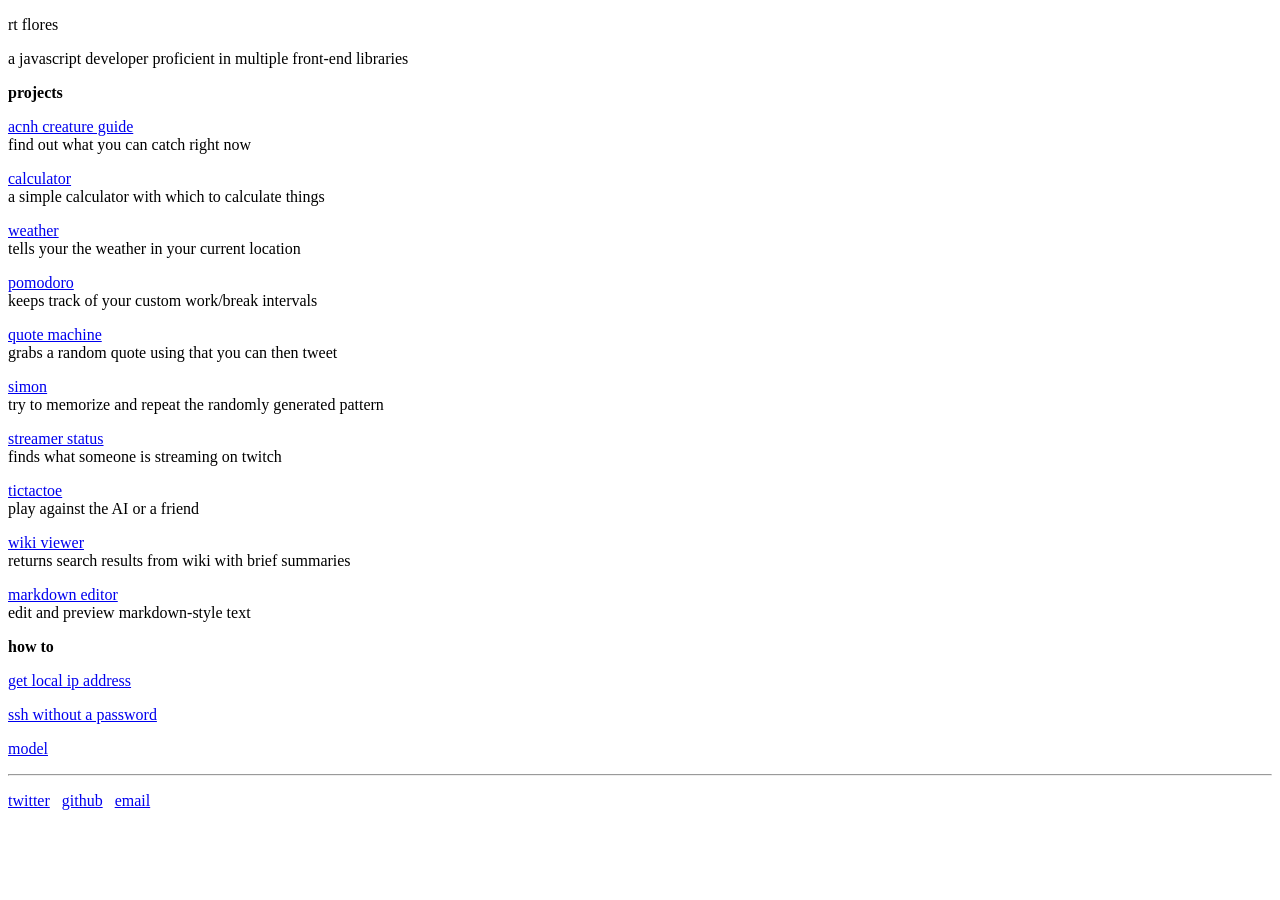
==== index.html @ cb529dd3 "test 3d model renderer" ====
<!DOCTYPE html>
<html lang="en">

<head>
  <meta charset="UTF-8">
  <meta name="viewport" content="width=device-width, initial-scale=1.0">
  <meta http-equiv="X-UA-Compatible" content="ie=edge">

  <title>RT Flores</title>
  <meta name="description" content="a javascript developer proficient in multiple front-end libraries"/>

  <link rel="stylesheet" href="./css/index.css">

  <!-- favicon -->
  <link rel="apple-touch-icon" sizes="180x180" href="./favicon/apple-touch-icon.png">
  <link rel="icon" type="image/png" sizes="32x32" href="./favicon/favicon-32x32.png">
  <link rel="icon" type="image/png" sizes="16x16" href="./favicon/favicon-16x16.png">
  <link rel="manifest" href="manifest.json">
  <script>navigator.serviceWorker.register("sw.js")</script> 
</head>

<body class="terminal container">
  <header>
    <p class="terminal-prompt logo">rt flores</p>
    <p>a javascript developer proficient in multiple front-end libraries</p>
  </header>

  <main>
    <p id="projects"><b>projects</b></p>

    <p>
      <a href="https://rtflores.com/acnh-creature-guide">acnh creature guide</a>
      <br>
      find out what you can catch right now
    </p>

    <p>
      <a href="https://rtflores.com/calculator">calculator</a>
      <br>
      a simple calculator with which to calculate things
    </p>

    <p>
      <a href="https://rtflores.com/weather">weather</a>
      <br>
      tells your the weather in your current location
    </p>

    <p>
      <a href="https://rtflores.com/pomodoro">pomodoro</a>
      <br>
      keeps track of your custom work/break intervals
    </p>

    <p>
      <a href="https://rtflores.com/quotes">quote machine</a>
      <br>
      grabs a random quote using that you can then tweet
    </p>

    <p>
      <a href="https://rtflores.com/simon">simon</a>
      <br>
      try to memorize and repeat the randomly generated pattern
    </p>

    <p>
      <a href="https://rtflores.com/streamerstatus">streamer status</a>
      <br>
      finds what someone is streaming on twitch
    </p>

    <p>
      <a href="https://rtflores.com/tictactoe">tictactoe</a>
      <br>
      play against the AI or a friend
    </p>

    <p>
      <a href="https://rtflores.com/wikiviewer">wiki viewer</a>
      <br>
      returns search results from wiki with brief summaries
    </p>

    <p>
      <a href="https://rtflores.com/markdown">markdown editor</a>
      <br>
      edit and preview markdown-style text
    </p>

    <p id="how-to"><b>how to</b></p>

    <p><a href="./how-to/get-local-ip-address.html">get local ip address</a></p>
    <p><a href="./how-to/ssh-without-a-password.html">ssh without a password</a></p>
    <p><a href="./model/index.html">model</a></p>
  </main>

  <hr>

  <footer>
    <p>
      <a href="https://twitter.com/rotyflo" target="_blank">twitter</a>&nbsp;&nbsp;
      <a href="https://github.com/rotyflo" target="_blank">github</a>&nbsp;&nbsp;
      <a href="mailto:me@rtflores.com">email</a>
    </p>
  </footer>
</body>

</html>
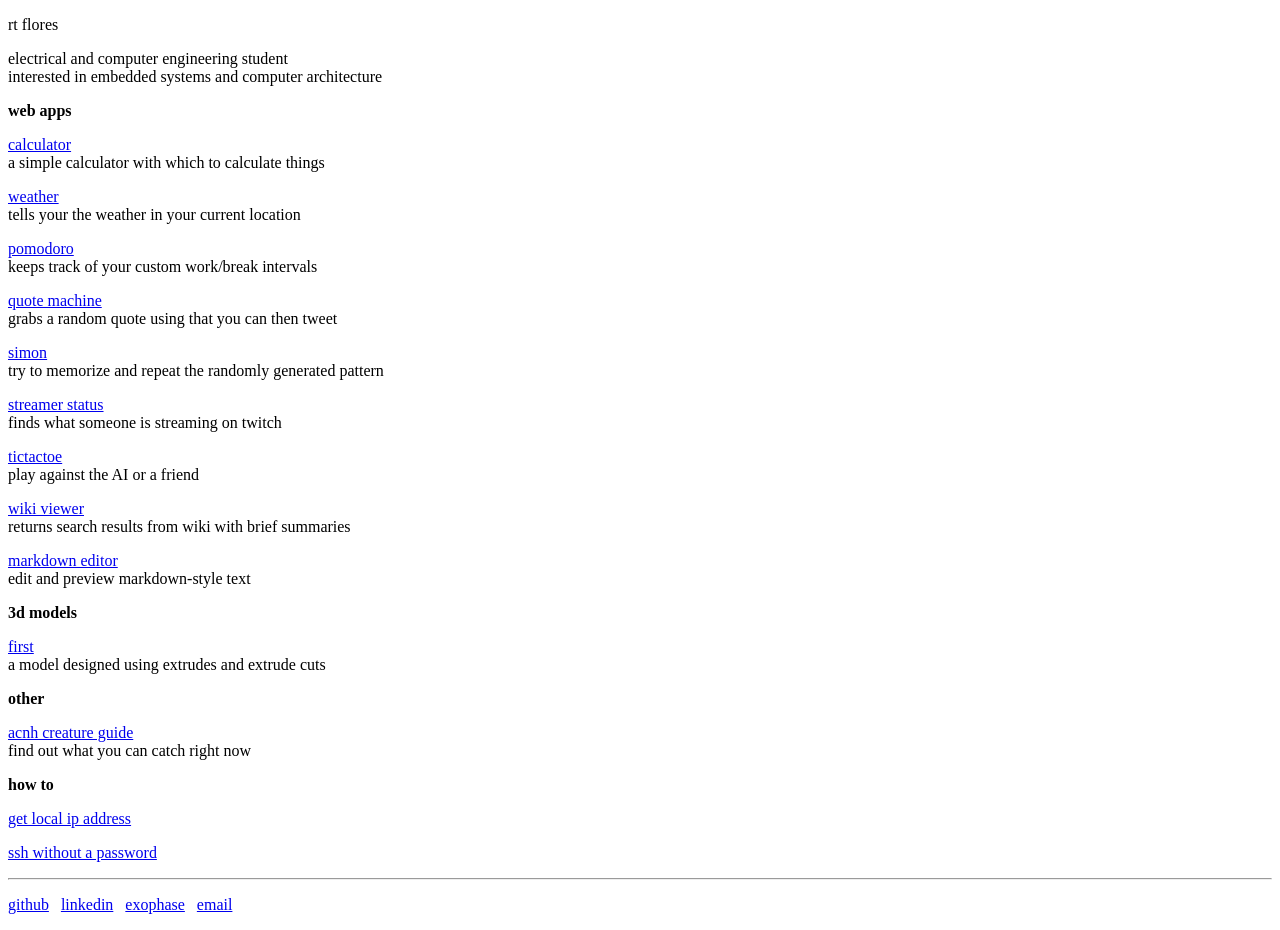
==== commit f06708ce: "update header and links" ====
--- a/index.html
+++ b/index.html
@@ -22,18 +22,15 @@
 <body class="terminal container">
   <header>
     <p class="terminal-prompt logo">rt flores</p>
-    <p>a javascript developer proficient in multiple front-end libraries</p>
+    <p>
+      electrical and computer engineering student
+      <br>
+      interested in embedded systems and computer architecture
+    </p>
   </header>
 
   <main>
-    <p id="projects"><b>projects</b></p>
-
-    <p>
-      <a href="https://rtflores.com/acnh-creature-guide">acnh creature guide</a>
-      <br>
-      find out what you can catch right now
-    </p>
-
+    <p id="projects"><b>web apps</b></p>
     <p>
       <a href="https://rtflores.com/calculator">calculator</a>
       <br>
@@ -88,20 +85,36 @@
       edit and preview markdown-style text
     </p>
 
+    <p id="projects"><b>3d models</b></p>
+
+    <p>
+        <a href="./models/hw1/index.html">first</a>
+        <br>
+        a model designed using extrudes and extrude cuts
+    </p>
+
+    <p id="projects"><b>other</b></p>
+
+    <p>
+      <a href="https://rtflores.com/acnh-creature-guide">acnh creature guide</a>
+      <br>
+      find out what you can catch right now
+    </p>
+
     <p id="how-to"><b>how to</b></p>
 
     <p><a href="./how-to/get-local-ip-address.html">get local ip address</a></p>
     <p><a href="./how-to/ssh-without-a-password.html">ssh without a password</a></p>
-    <p><a href="./model/index.html">model</a></p>
   </main>
 
   <hr>
 
   <footer>
     <p>
-      <a href="https://twitter.com/rotyflo" target="_blank">twitter</a>&nbsp;&nbsp;
       <a href="https://github.com/rotyflo" target="_blank">github</a>&nbsp;&nbsp;
-      <a href="mailto:me@rtflores.com">email</a>
+      <a href="https://www.linkedin.com/in/rtflores" target="_blank">linkedin</a>&nbsp;&nbsp;
+      <a href="https://www.exophase.com/user/rotyflo/" target="_blank">exophase</a>&nbsp;&nbsp;
+      <a href="mailto:emailrt@rtflores.com">email</a>
     </p>
   </footer>
 </body>
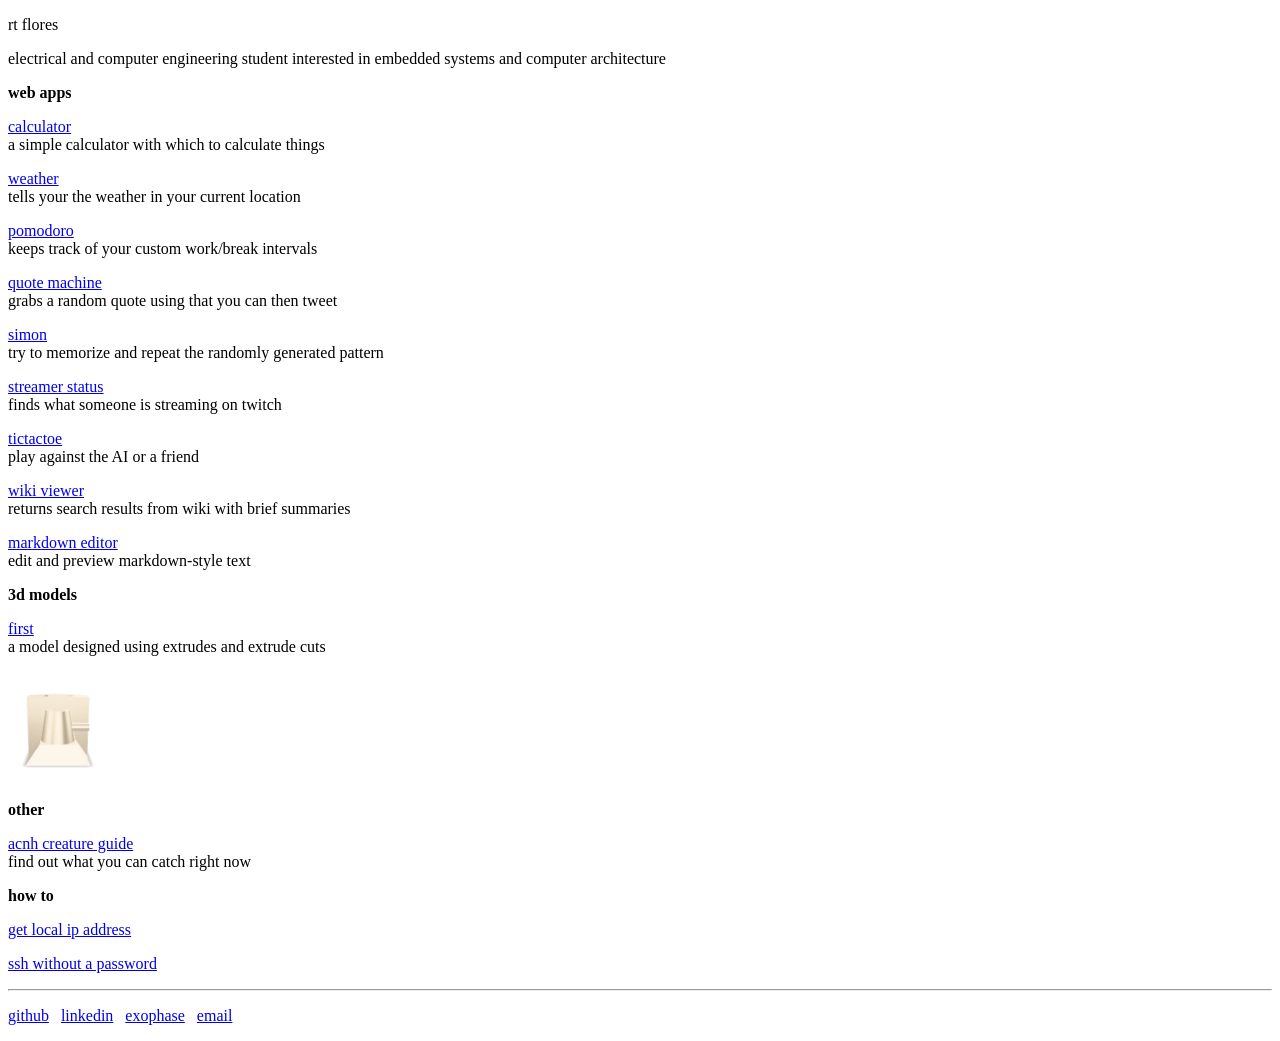
==== commit 20a3cd4b: "add pdfs for linkedin" ====
--- a/index.html
+++ b/index.html
@@ -23,9 +23,7 @@
   <header>
     <p class="terminal-prompt logo">rt flores</p>
     <p>
-      electrical and computer engineering student
-      <br>
-      interested in embedded systems and computer architecture
+      electrical and computer engineering student interested in embedded systems and computer architecture
     </p>
   </header>
 
@@ -93,6 +91,8 @@
         a model designed using extrudes and extrude cuts
     </p>
 
+    <a href="./models/hw1/index.html"><img src="./models/hw1/poster.webp" style="width: 100px; height: auto;" alt="hw1"></a>
+
     <p id="projects"><b>other</b></p>
 
     <p>
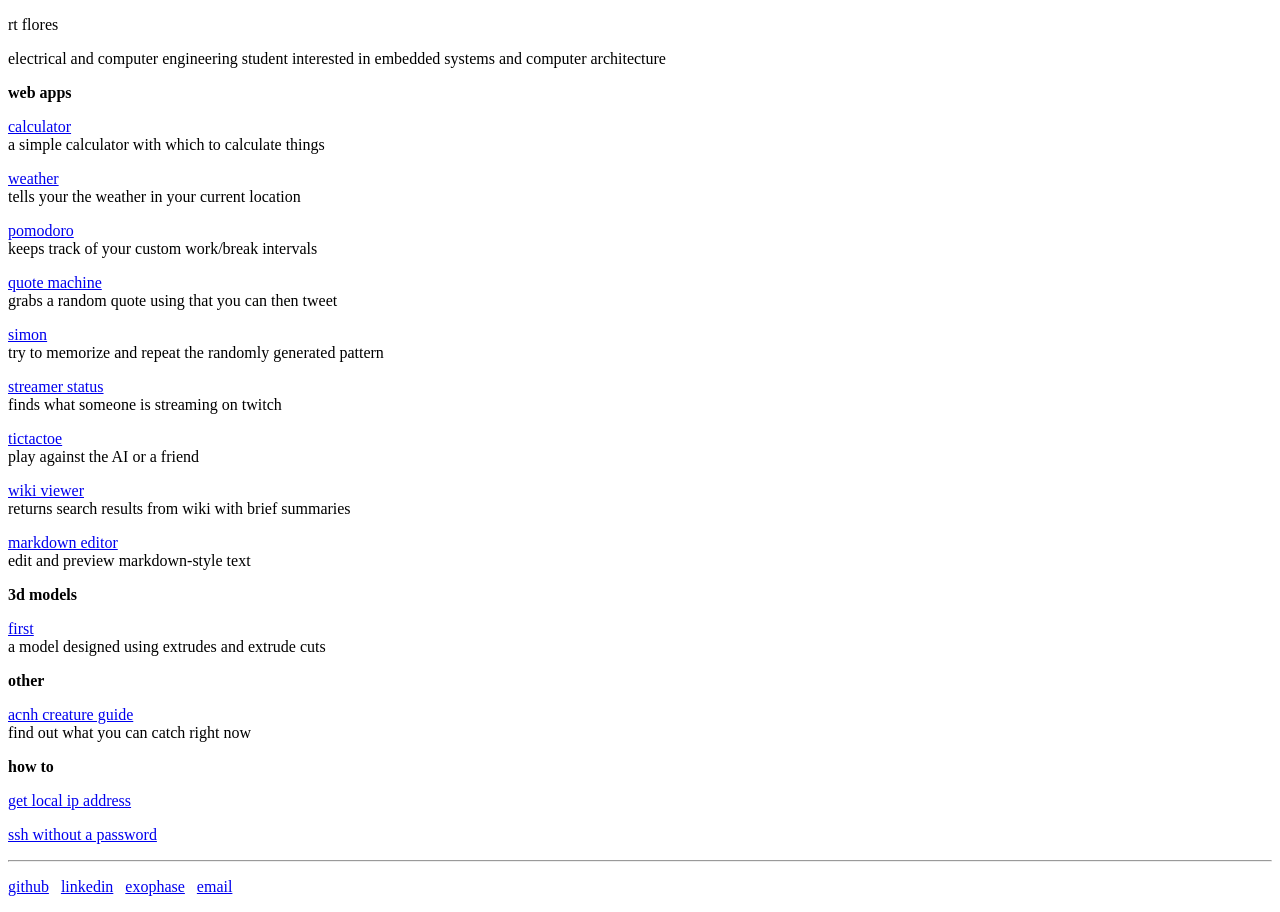
==== commit 679c9598: "fix heading" ====
--- a/index.html
+++ b/index.html
@@ -23,7 +23,7 @@
   <header>
     <p class="terminal-prompt logo">rt flores</p>
     <p>
-      electrical and computer engineering student interested in embedded systems and computer architecture
+      electrical and computer engineering student interested in embedded systems and computer architecture 
     </p>
   </header>
 
@@ -91,8 +91,6 @@
         a model designed using extrudes and extrude cuts
     </p>
 
-    <a href="./models/hw1/index.html"><img src="./models/hw1/poster.webp" style="width: 100px; height: auto;" alt="hw1"></a>
-
     <p id="projects"><b>other</b></p>
 
     <p>
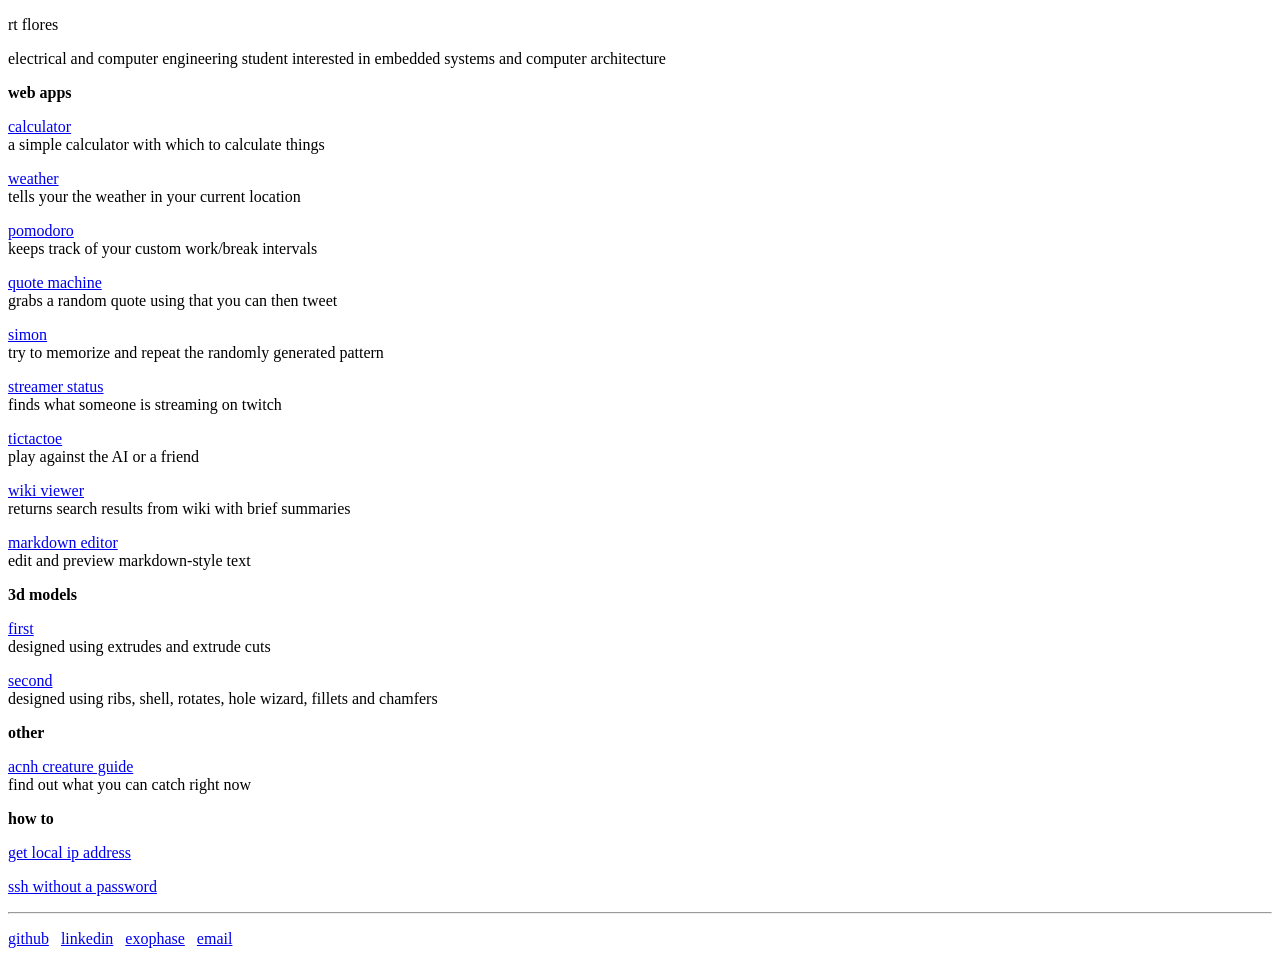
==== commit ac41ebec: "add hw2 model" ====
--- a/index.html
+++ b/index.html
@@ -88,7 +88,13 @@
     <p>
         <a href="./models/hw1/index.html">first</a>
         <br>
-        a model designed using extrudes and extrude cuts
+        designed using extrudes and extrude cuts
+    </p>
+
+    <p>
+        <a href="./models/hw2/index.html">second</a>
+        <br>
+        designed using ribs, shell, rotates, hole wizard, fillets and chamfers
     </p>
 
     <p id="projects"><b>other</b></p>
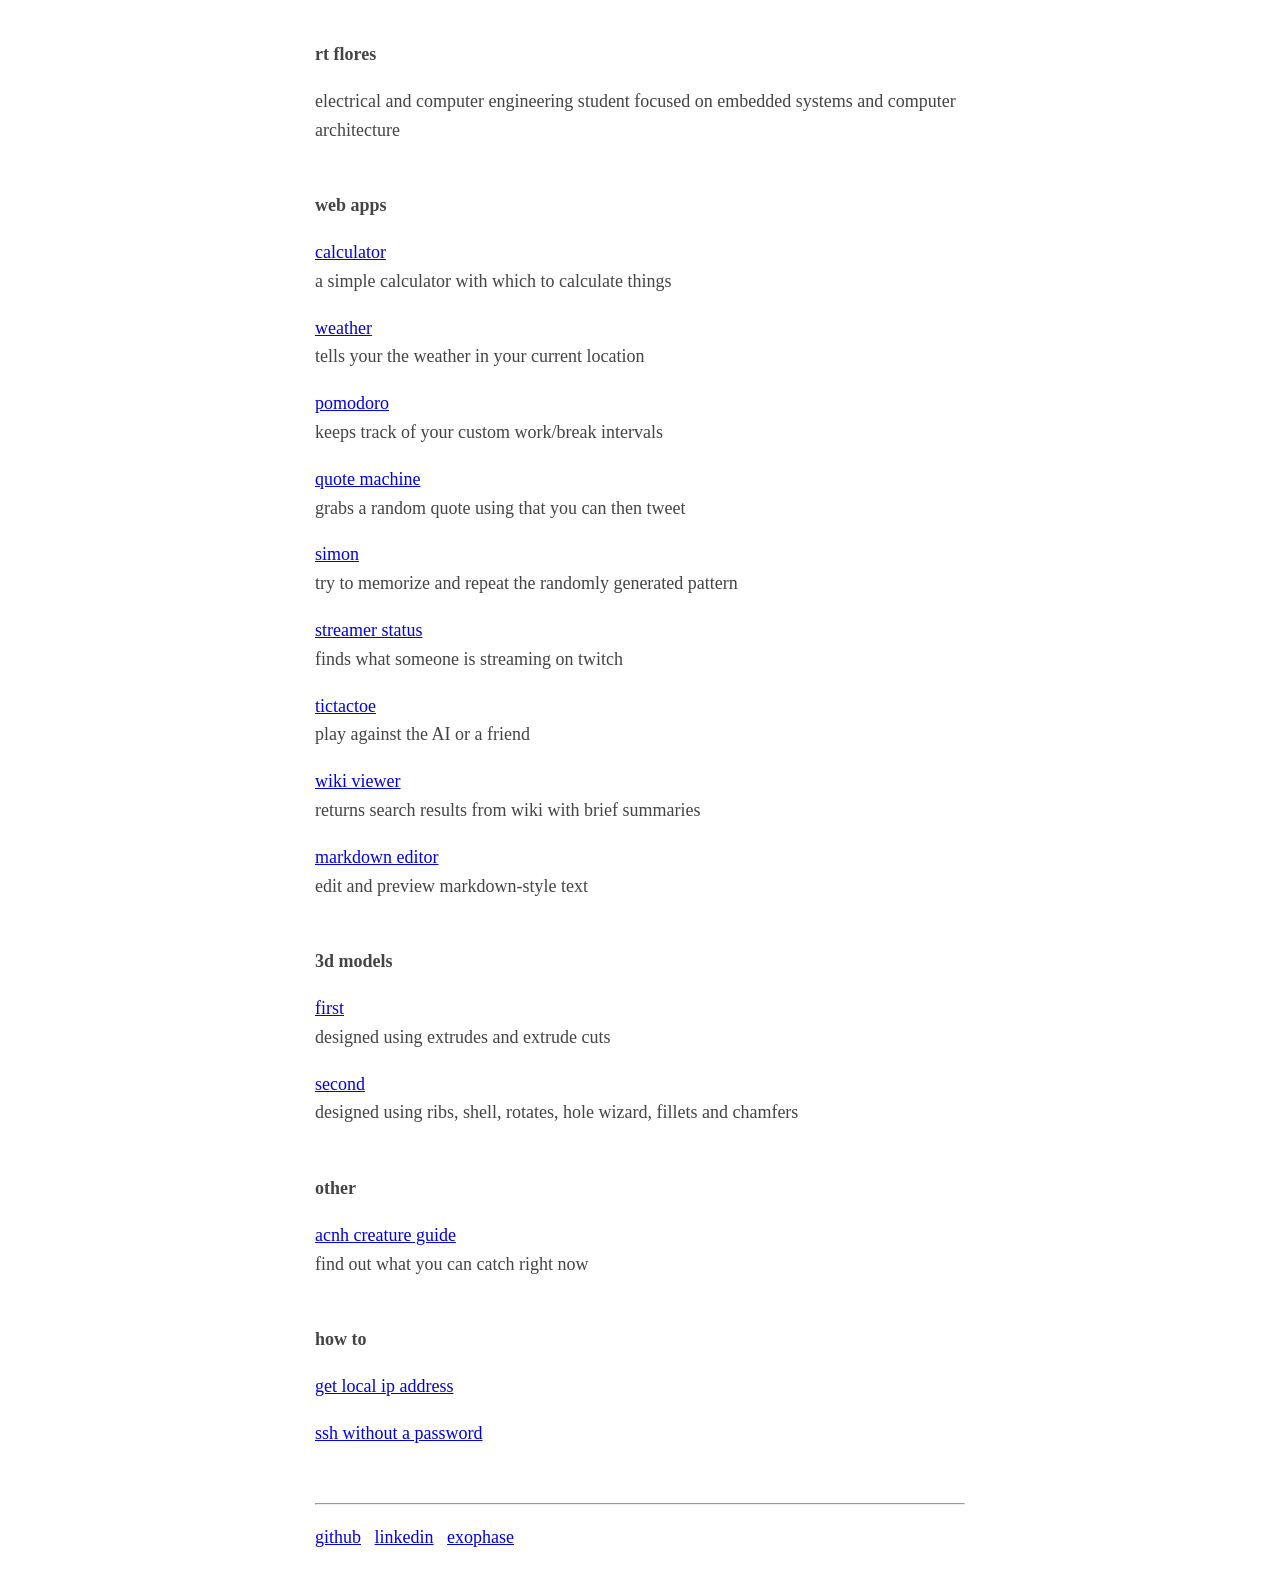
==== commit a370d732: "html-first redesign" ====
--- a/index.html
+++ b/index.html
@@ -4,31 +4,24 @@
 <head>
   <meta charset="UTF-8">
   <meta name="viewport" content="width=device-width, initial-scale=1.0">
-  <meta http-equiv="X-UA-Compatible" content="ie=edge">
 
   <title>RT Flores</title>
-  <meta name="description" content="a javascript developer proficient in multiple front-end libraries"/>
+  <meta name="description"
+    content="electrical and computer engineering student focused on embedded systems and computer architecture" />
 
   <link rel="stylesheet" href="./css/index.css">
-
-  <!-- favicon -->
-  <link rel="apple-touch-icon" sizes="180x180" href="./favicon/apple-touch-icon.png">
-  <link rel="icon" type="image/png" sizes="32x32" href="./favicon/favicon-32x32.png">
-  <link rel="icon" type="image/png" sizes="16x16" href="./favicon/favicon-16x16.png">
-  <link rel="manifest" href="manifest.json">
-  <script>navigator.serviceWorker.register("sw.js")</script> 
 </head>
 
-<body class="terminal container">
+<body>
   <header>
-    <p class="terminal-prompt logo">rt flores</p>
+    <strong>rt flores</strong>
     <p>
-      electrical and computer engineering student interested in embedded systems and computer architecture 
+      electrical and computer engineering student focused on embedded systems and computer architecture
     </p>
   </header>
-
+  <br>
   <main>
-    <p id="projects"><b>web apps</b></p>
+    <strong>web apps</strong>
     <p>
       <a href="https://rtflores.com/calculator">calculator</a>
       <br>
@@ -83,21 +76,25 @@
       edit and preview markdown-style text
     </p>
 
-    <p id="projects"><b>3d models</b></p>
+    <br>
+
+    <strong>3d models</strong>
 
     <p>
-        <a href="./models/hw1/index.html">first</a>
-        <br>
-        designed using extrudes and extrude cuts
+      <a href="./models/hw1/index.html">first</a>
+      <br>
+      designed using extrudes and extrude cuts
     </p>
 
     <p>
-        <a href="./models/hw2/index.html">second</a>
-        <br>
-        designed using ribs, shell, rotates, hole wizard, fillets and chamfers
+      <a href="./models/hw2/index.html">second</a>
+      <br>
+      designed using ribs, shell, rotates, hole wizard, fillets and chamfers
     </p>
 
-    <p id="projects"><b>other</b></p>
+    <br>
+
+    <strong>other</strong>
 
     <p>
       <a href="https://rtflores.com/acnh-creature-guide">acnh creature guide</a>
@@ -105,11 +102,15 @@
       find out what you can catch right now
     </p>
 
-    <p id="how-to"><b>how to</b></p>
+    <br>
+
+    <strong>how to</strong>
 
     <p><a href="./how-to/get-local-ip-address.html">get local ip address</a></p>
     <p><a href="./how-to/ssh-without-a-password.html">ssh without a password</a></p>
   </main>
+
+  <br>
 
   <hr>
 
@@ -118,9 +119,8 @@
       <a href="https://github.com/rotyflo" target="_blank">github</a>&nbsp;&nbsp;
       <a href="https://www.linkedin.com/in/rtflores" target="_blank">linkedin</a>&nbsp;&nbsp;
       <a href="https://www.exophase.com/user/rotyflo/" target="_blank">exophase</a>&nbsp;&nbsp;
-      <a href="mailto:emailrt@rtflores.com">email</a>
     </p>
   </footer>
 </body>
 
-</html>
+</html>
--- a/css/index.css
+++ b/css/index.css
@@ -0,0 +1,14 @@
+body {
+	margin: 40px auto;
+	max-width: 650px;
+	line-height: 1.6;
+	font-size: 18px;
+	color: #444;
+	padding: 0 10px;
+}
+
+h1,
+h2,
+h3 {
+	line-height: 1.2;
+}
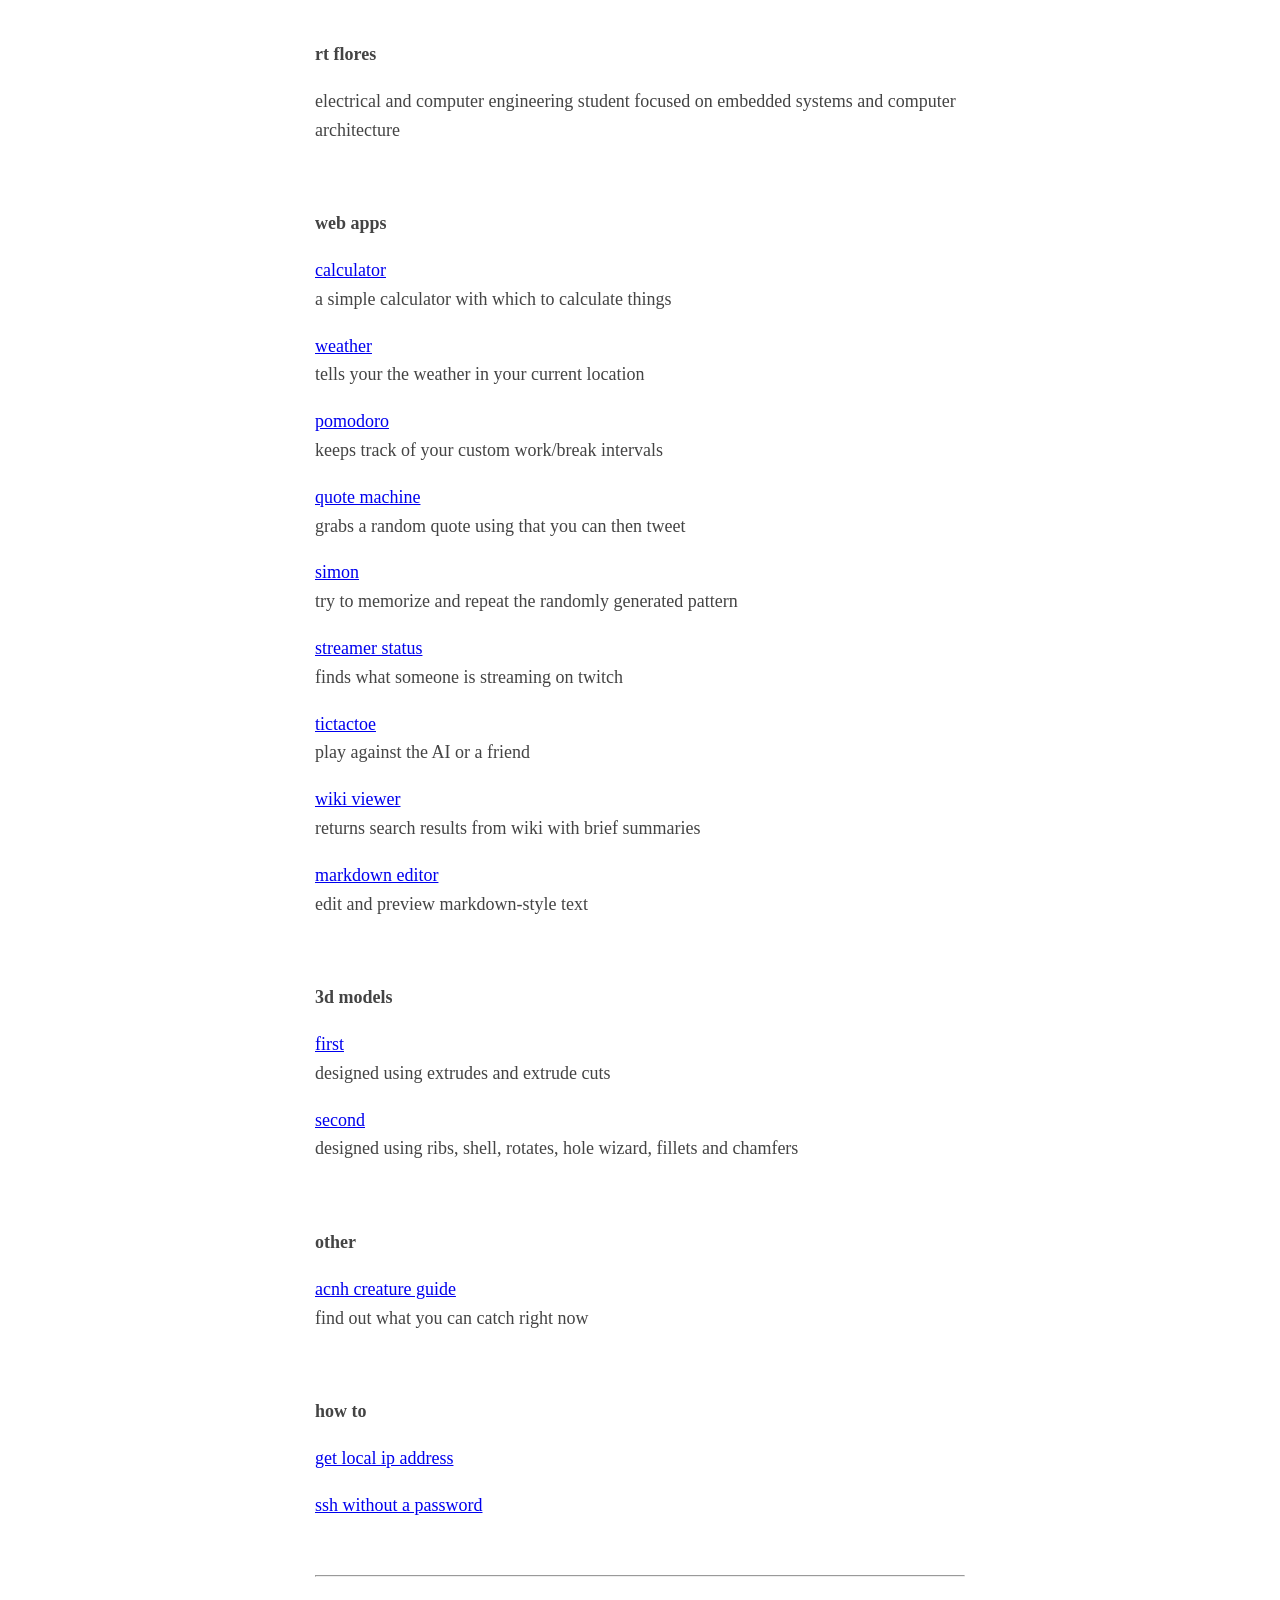
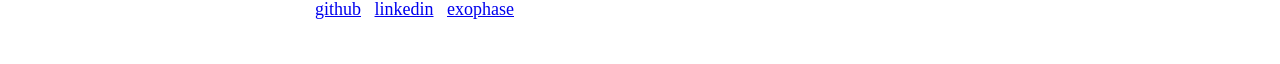
==== commit 53fb97d5: "strong in p tags" ====
--- a/index.html
+++ b/index.html
@@ -14,14 +14,14 @@
 
 <body>
   <header>
-    <strong>rt flores</strong>
+    <p><strong>rt flores</strong></p>
     <p>
       electrical and computer engineering student focused on embedded systems and computer architecture
     </p>
   </header>
   <br>
   <main>
-    <strong>web apps</strong>
+    <p><strong>web apps</strong></p>
     <p>
       <a href="https://rtflores.com/calculator">calculator</a>
       <br>
@@ -78,7 +78,7 @@
 
     <br>
 
-    <strong>3d models</strong>
+    <p><strong>3d models</strong></p>
 
     <p>
       <a href="./models/hw1/index.html">first</a>
@@ -94,7 +94,7 @@
 
     <br>
 
-    <strong>other</strong>
+    <p><strong>other</strong></p>
 
     <p>
       <a href="https://rtflores.com/acnh-creature-guide">acnh creature guide</a>
@@ -104,7 +104,7 @@
 
     <br>
 
-    <strong>how to</strong>
+    <p><strong>how to</strong></p>
 
     <p><a href="./how-to/get-local-ip-address.html">get local ip address</a></p>
     <p><a href="./how-to/ssh-without-a-password.html">ssh without a password</a></p>
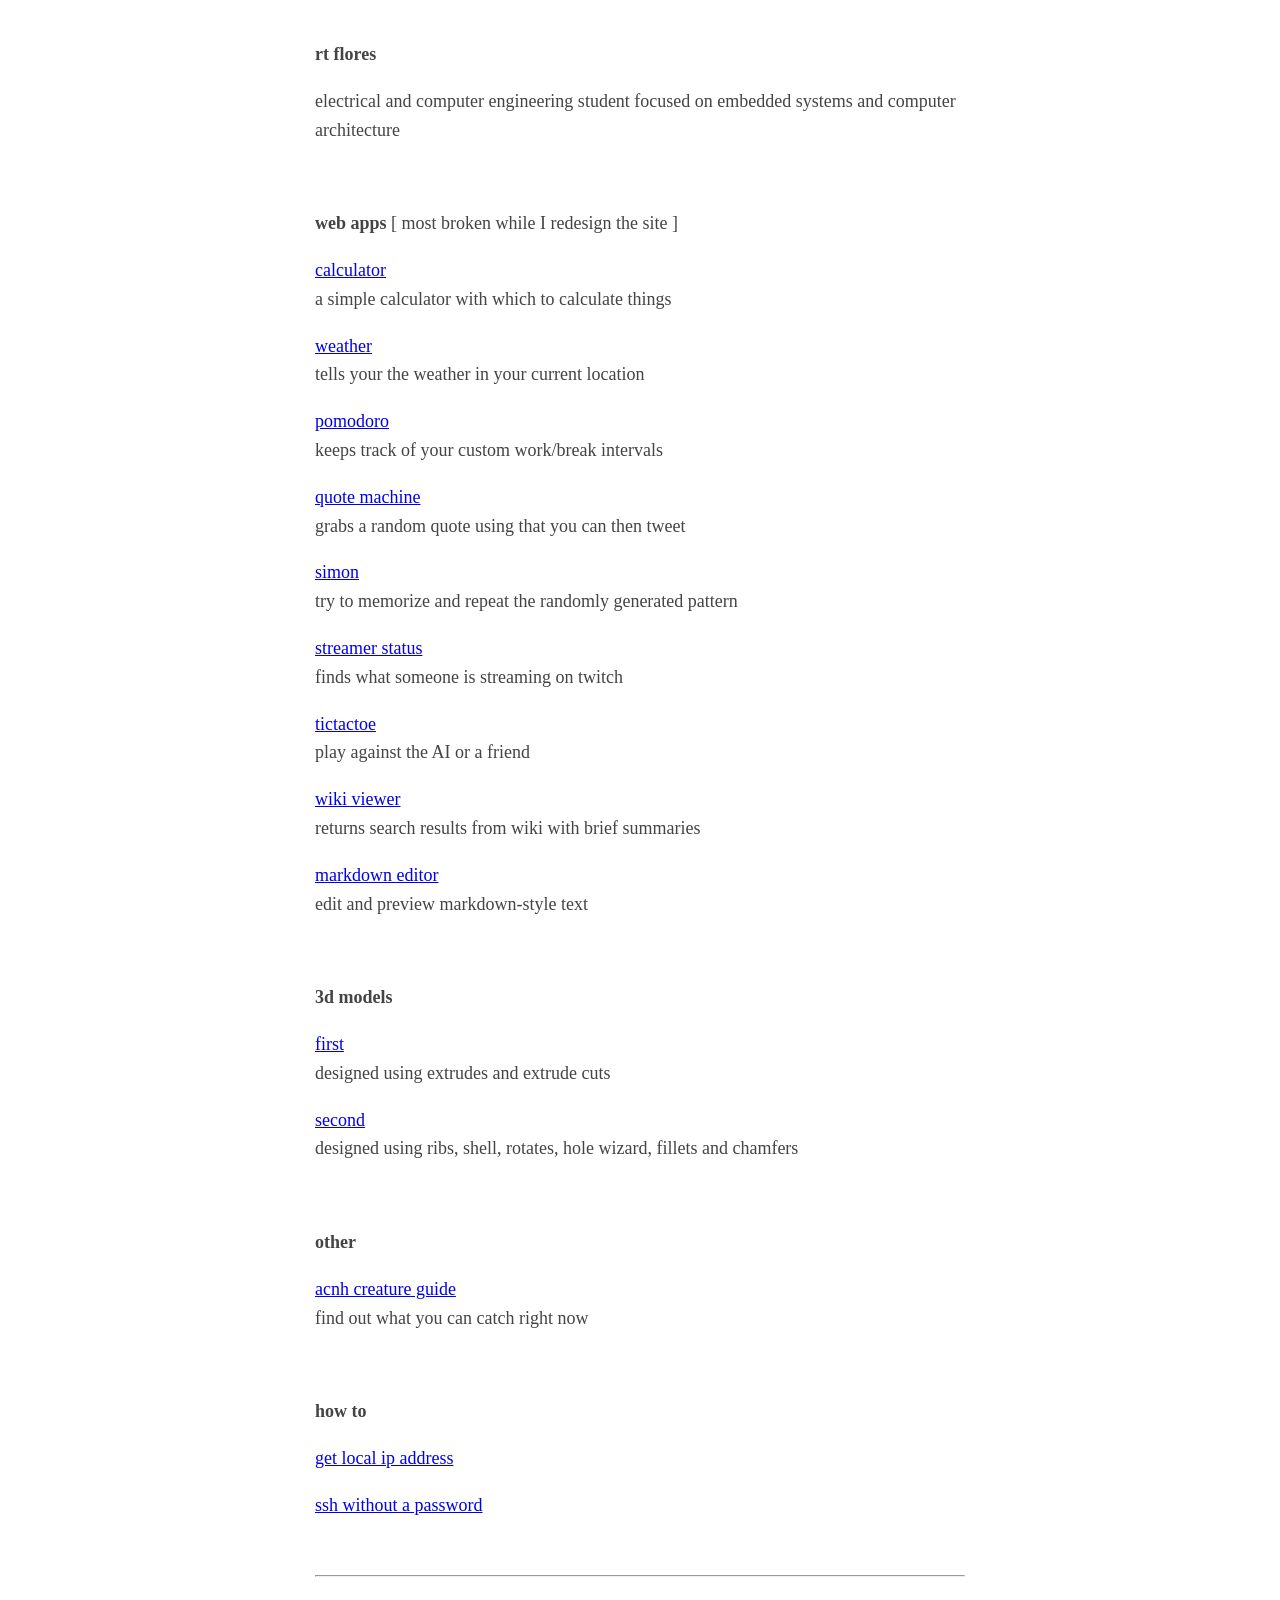
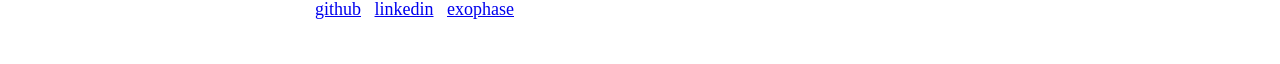
==== commit 8dc67d6a: "web apps broken notice" ====
--- a/index.html
+++ b/index.html
@@ -21,7 +21,7 @@
   </header>
   <br>
   <main>
-    <p><strong>web apps</strong></p>
+    <p><strong>web apps</strong> [ most broken while I redesign the site ]</p>
     <p>
       <a href="https://rtflores.com/calculator">calculator</a>
       <br>
